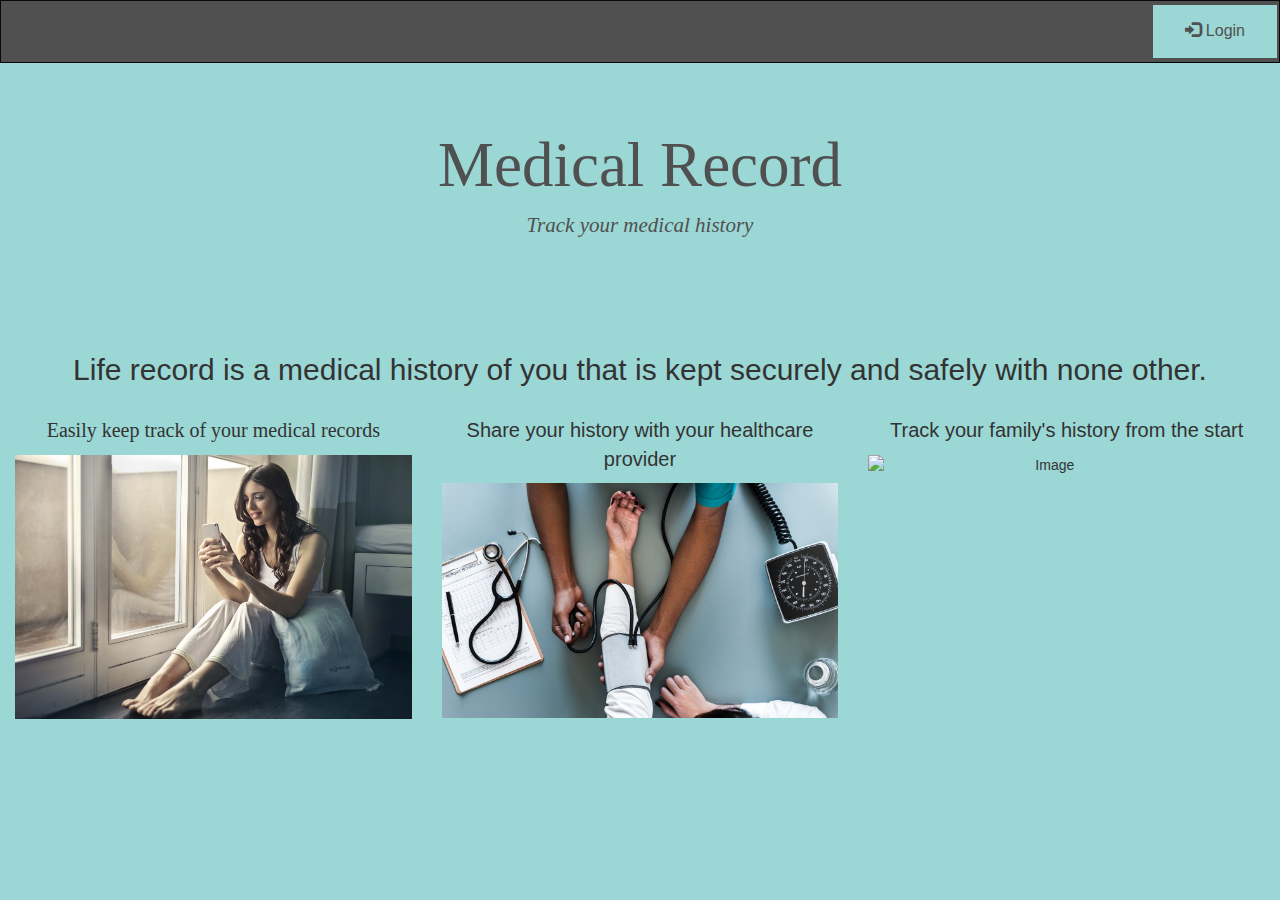
==== index.html @ 64f70348 "initial commit" ====
<!DOCTYPE html>
<html>
<head>
  <title>Medical record</title>
  <meta charset="utf-8">
  <meta name="viewport" content="width=device-width, initial-scale=1">
  <link rel="stylesheet" href="https://maxcdn.bootstrapcdn.com/bootstrap/3.3.7/css/bootstrap.min.css">
  <script src="https://ajax.googleapis.com/ajax/libs/jquery/3.1.1/jquery.min.js"></script>
  <script src="https://maxcdn.bootstrapcdn.com/bootstrap/3.3.7/js/bootstrap.min.js"></script>
  <link rel="stylesheet" href="styles.css">
</head>

<nav class="navbar navbar-inverse">
  <div class="container-fluid">
	<ul class="nav navbar-nav navbar-right">
		<a href="home.html">
			<button class="button"><span class="glyphicon glyphicon-log-in"></span> Login</button>			
		</a>
	</ul>

	</div>
</nav>

<header>
<div class="jumbotron">
  <div class="container text-center">
    <h1>Medical Record</h1>      
    <p><i>Track your medical history</i></p>
  </div>
</div>
</header>  

<body>

<div class="container-fluid bg-3 text-center">    
  <h3 class="tagline">Life record is a medical history of you that is kept securely and safely with none other.</h3><br>
  <div class="row">
    <div class="col-sm-4">
	  <div> 
      <p class = "subtag">Easily keep track of your medical records</p>
	  </div>
      <img src="images/adult-beautiful-beauty-915051.jpg" class="img-responsive" style="width:100%" alt="Image">
    </div>
    <div class="col-sm-4">
	  <div
      <p class = "subtag">Share your history with your healthcare provider</p>
	  </div>
        <img src="images/arms-care-check-905874.jpg" class="img-responsive" style="width:100%" alt="Image">
		
    </div>
    <div class="col-sm-4"> 
      <div
	  <p class = "subtag">Track your family's history from the start</p>
	  </div>
      <img src="images/boy-child-childhood-235554.jpg" class="img-responsive" style="width:90%" alt="Image">
    </div>
    </div>
<br>

<!-- comment this footer out for nowrap
<footer class="container-fluid text-center">
  <p></p>
</footer>
-->
</body>

</html>
---- styles.css ----
:root {

/* Colour scheme reference
dark teal: #129793
charcoal: #505050
pastel yellow: #FFF5C3
pastel blue: #9BD7D5
coral: #FF7260
 */
    --background-color: #FF7260;
	--background-color: #9BD7D5;
	--navbar-color: #505050;
	--jumbotron-color: #9BD7D5;
}

body {
	background-color: var(--background-color);
}

/*not used*/
h1 {
    color: red;
    text-align: center;
	
	font-family: verdana;
	font-size: 60px;
	font-weight: 500;
}

/*not used*/
p {
    font-family: verdana;
    font-size: 400px;
}

/* Remove the navbar's default margin-bottom and rounded borders */ 
.navbar {
	margin-bottom: 0;
	border-radius: 0;
	background-color: var(--navbar-color);
}
    
/* Add a gray background color and some padding to the footer */
footer {
	background-color: #FF7260;
    padding: 25px;
}

.jumbotron {
	color:  var(--navbar-color);
	background-color: var(--jumbotron-color);
}
div.container {
	height: auto;
}

.button {
    background-color: #9BD7D5;
    border: none;
    color: var(--navbar-color);
    padding: 15px 32px;
    text-align: center;
    text-decoration: none;
    display: inline-block;
    font-size: 16px;
    margin: 4px 2px;
    cursor: pointer;
}
.tagline{font-size:30px;}
.subtag{font-size:20px;}
.profile-usertitle{font-size:40px;}
.profile-usermenu{font-size:40px;}
.sidebar-usermenu{font-size:20px;}
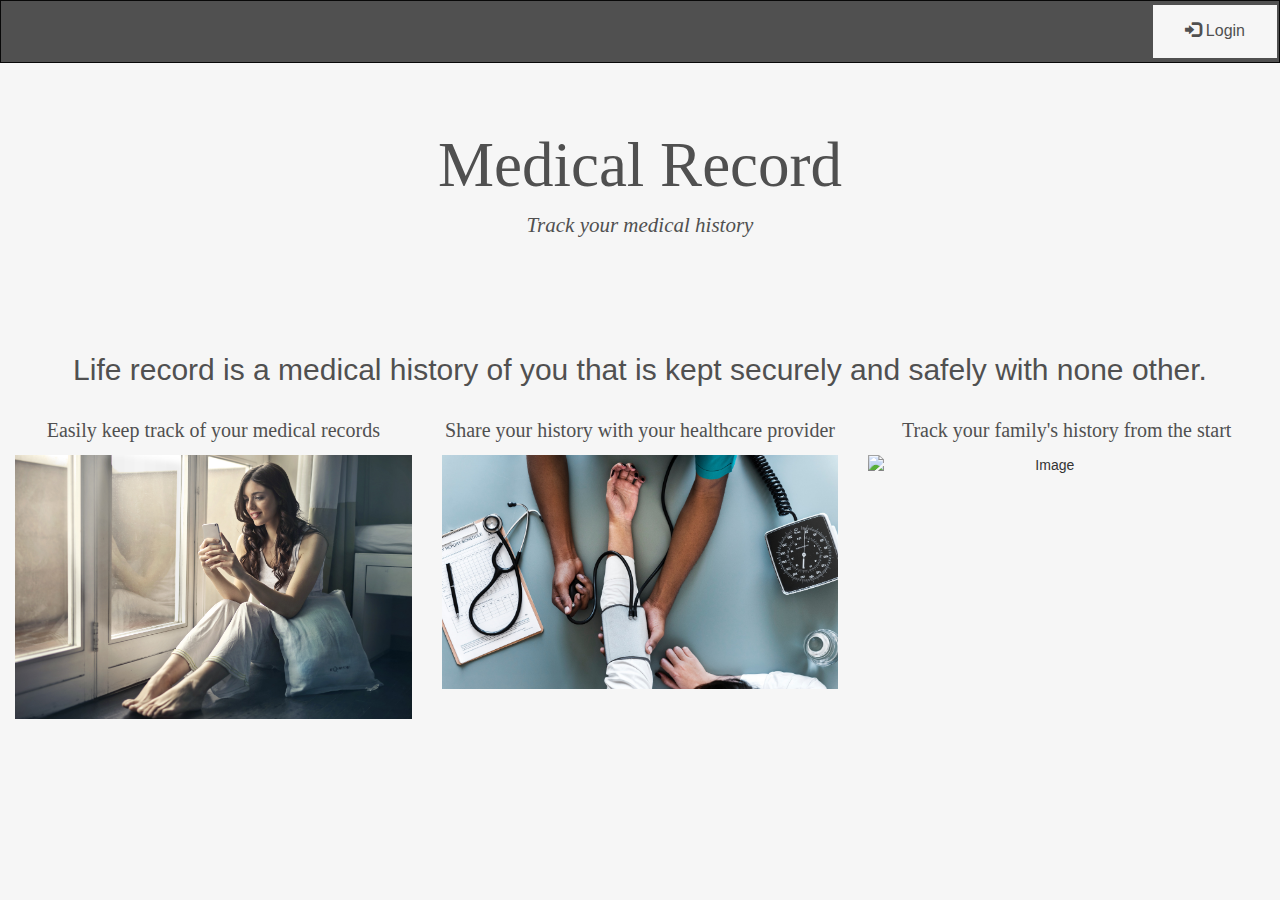
==== commit ef63f0f4: "Minor updates" ====
--- a/index.html
+++ b/index.html
@@ -42,14 +42,14 @@
       <img src="images/adult-beautiful-beauty-915051.jpg" class="img-responsive" style="width:100%" alt="Image">
     </div>
     <div class="col-sm-4">
-	  <div
+	  <div>
       <p class = "subtag">Share your history with your healthcare provider</p>
 	  </div>
         <img src="images/arms-care-check-905874.jpg" class="img-responsive" style="width:100%" alt="Image">
 		
     </div>
     <div class="col-sm-4"> 
-      <div
+      <div>
 	  <p class = "subtag">Track your family's history from the start</p>
 	  </div>
       <img src="images/boy-child-childhood-235554.jpg" class="img-responsive" style="width:90%" alt="Image">
--- a/styles.css
+++ b/styles.css
@@ -6,11 +6,12 @@
 pastel yellow: #FFF5C3
 pastel blue: #9BD7D5
 coral: #FF7260
+midnight blue: #003366
+concrete: #686c5e
  */
-    --background-color: #FF7260;
-	--background-color: #9BD7D5;
+	--background-color: #f6f6f6;
 	--navbar-color: #505050;
-	--jumbotron-color: #9BD7D5;
+	--jumbotron-color: ##003366;
 }
 
 body {
@@ -21,16 +22,20 @@
 h1 {
     color: red;
     text-align: center;
-	
 	font-family: verdana;
 	font-size: 60px;
 	font-weight: 500;
+}
+
+h3 {
+	color: var(--navbar-color);
 }
 
 /*not used*/
 p {
     font-family: verdana;
     font-size: 400px;
+	color: var(--navbar-color);
 }
 
 /* Remove the navbar's default margin-bottom and rounded borders */ 
@@ -55,7 +60,7 @@
 }
 
 .button {
-    background-color: #9BD7D5;
+    background-color: #f6f6f6;
     border: none;
     color: var(--navbar-color);
     padding: 15px 32px;
@@ -66,8 +71,10 @@
     margin: 4px 2px;
     cursor: pointer;
 }
+
 .tagline{font-size:30px;}
 .subtag{font-size:20px;}
-.profile-usertitle{font-size:40px;}
+.profile-usertitle{font-size:40px; color: var(--navbar-color);}
 .profile-usermenu{font-size:40px;}
-.sidebar-usermenu{font-size:20px;}+.sidebar-usermenu{font-size:20px;}
+/*.profile-sidebar{background-color:#FDA50F}*/